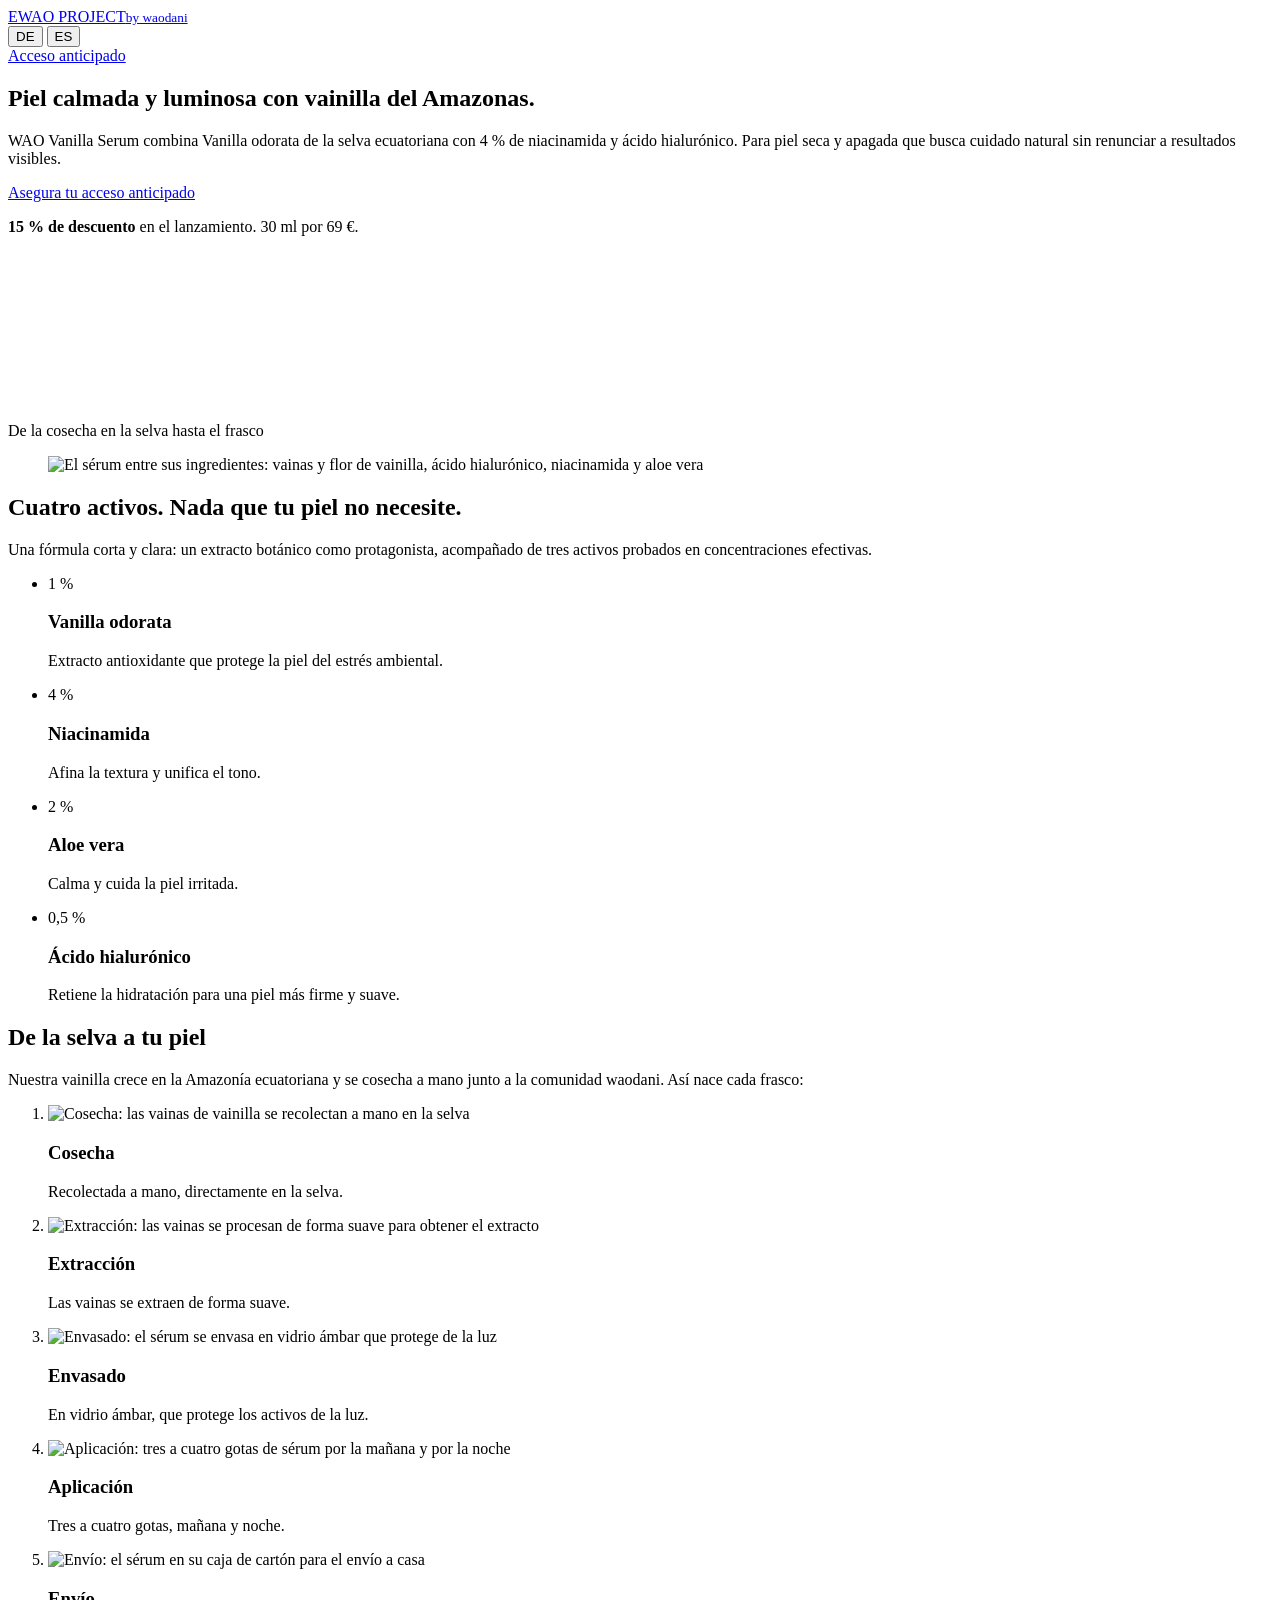
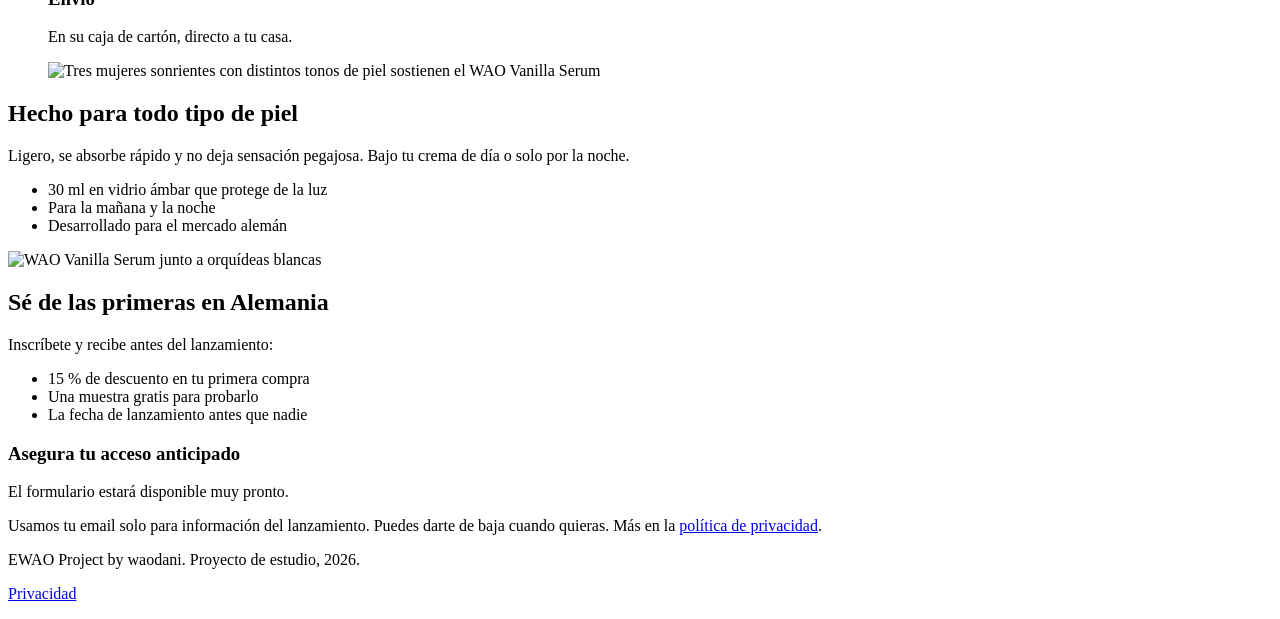
==== public/es/index.html @ 3b9f8891 "Rename public/index.html to public/es/index.html" ====
<!doctype html>
<html lang="es" data-static-lang="es">
<head>
<meta charset="utf-8">
<meta name="viewport" content="width=device-width, initial-scale=1">
<script src="/assets/tracking.js"></script>
<title>Sérum de vainilla con 4 % de niacinamida | WAO Vanilla Serum</title>
<meta name="description" content="Sérum facial con vainilla de la Amazonía, 4 % de niacinamida, aloe vera y ácido hialurónico. Asegura tu acceso anticipado con 15 % de descuento.">
<link rel="canonical" href="https://wao-vanilla-landing.pages.dev/es/">
<link rel="alternate" hreflang="de-DE" href="https://wao-vanilla-landing.pages.dev/">
<link rel="alternate" hreflang="es" href="https://wao-vanilla-landing.pages.dev/es/">
<link rel="alternate" hreflang="x-default" href="https://wao-vanilla-landing.pages.dev/">
<meta property="og:title" content="Sérum de vainilla con 4 % de niacinamida | WAO Vanilla Serum">
<meta property="og:description" content="Piel calmada y luminosa con vainilla del Amazonas.">
<meta property="og:image" content="https://wao-vanilla-landing.pages.dev/assets/produkt-orchidee-1243.webp">
<meta property="og:image:alt" content="WAO Vanilla Serum junto a orquídeas blancas">
<meta property="og:url" content="https://wao-vanilla-landing.pages.dev/es/">
<meta property="og:type" content="product">
<meta property="og:locale" content="es_ES">
<meta property="og:locale:alternate" content="de_DE">
<meta name="twitter:card" content="summary_large_image">
<meta name="twitter:title" content="Sérum de vainilla con 4 % de niacinamida | WAO Vanilla Serum">
<meta name="twitter:description" content="Piel calmada y luminosa con vainilla del Amazonas.">
<meta name="twitter:image" content="https://wao-vanilla-landing.pages.dev/assets/produkt-orchidee-1243.webp">
<script type="application/ld+json">
{
  "@context": "https://schema.org",
  "@type": "Product",
  "name": "WAO Vanilla Serum",
  "description": "Sérum facial con vainilla de la Amazonía, 4 % de niacinamida, aloe vera y ácido hialurónico. Asegura tu acceso anticipado con 15 % de descuento.",
  "image": [
    "https://wao-vanilla-landing.pages.dev/assets/produkt-orchidee-1243.webp",
    "https://wao-vanilla-landing.pages.dev/assets/produkt-pipette-1431.webp"
  ],
  "brand": {
    "@type": "Brand",
    "name": "EWAO Project by waodani"
  },
  "size": "30 ml",
  "inLanguage": "es",
  "offers": {
    "@type": "Offer",
    "url": "https://wao-vanilla-landing.pages.dev/es/",
    "priceCurrency": "EUR",
    "price": "69.00",
    "availability": "https://schema.org/PreOrder",
    "eligibleRegion": {
      "@type": "Country",
      "name": "DE"
    }
  }
}
</script>
<meta property="og:locale" content="de_DE">
<meta property="og:locale:alternate" content="es_ES">
<meta name="twitter:card" content="summary_large_image">
<meta name="twitter:title" content="Vanille Gesichtsserum mit 4 % Niacinamid | WAO Vanilla Serum">
<meta name="twitter:description" content="Ruhige, strahlende Haut mit Vanille aus dem Amazonas.">
<meta name="twitter:image" content="https://wao-vanilla-landing.pages.dev/assets/produkt-orchidee-1243.webp">
<script type="application/ld+json">
{
  "@context": "https://schema.org",
  "@type": "Product",
  "name": "WAO Vanilla Serum",
  "description": "Gesichtsserum mit Vanille aus dem Amazonas, 4 % Niacinamid, Aloe vera und Hyaluronsäure. Jetzt Early Access mit 15 % Launch-Rabatt sichern.",
  "image": [
    "https://wao-vanilla-landing.pages.dev/assets/produkt-orchidee-1243.webp",
    "https://wao-vanilla-landing.pages.dev/assets/produkt-pipette-1431.webp"
  ],
  "brand": {
    "@type": "Brand",
    "name": "EWAO Project by waodani"
  },
  "size": "30 ml",
  "inLanguage": "de-DE",
  "offers": {
    "@type": "Offer",
    "url": "https://wao-vanilla-landing.pages.dev/",
    "priceCurrency": "EUR",
    "price": "69.00",
    "availability": "https://schema.org/PreOrder",
    "eligibleRegion": {
      "@type": "Country",
      "name": "DE"
    }
  }
}
</script>
<meta name="theme-color" content="#2a1b13">
<link rel="preconnect" href="https://fonts.googleapis.com">
<link rel="preconnect" href="https://fonts.gstatic.com" crossorigin>
<link href="https://fonts.googleapis.com/css2?family=Antonio:wght@300;500&family=Literata:ital,opsz,wght@0,7..72,400;0,7..72,600;1,7..72,400&display=swap" rel="stylesheet">
<link rel="stylesheet" href="/assets/styles.css">
</head>
<body>
<noscript><iframe src="https://www.googletagmanager.com/ns.html?id=GTM-PHZ5CNPD" height="0" width="0" style="display:none;visibility:hidden"></iframe></noscript>

<header class="site-header">
  <div class="wrap">
    <a class="brand" href="/es/">EWAO PROJECT<small>by waodani</small></a>
    <div class="header-actions">
      <div class="lang" role="group" aria-label="Idioma / Sprache">
        <button type="button" data-lang="de" aria-pressed="false">DE</button>
        <button type="button" data-lang="es" aria-pressed="true">ES</button>
      </div>
      <a class="btn btn--small" href="#early-access" data-cta="header" data-i18n="cta_short">Acceso anticipado</a>
    </div>
  </div>
</header>

<main>
  <section class="hero">
    <div class="wrap">
      <div>
        <h1 data-i18n="hero_title">Piel calmada y luminosa con vainilla del Amazonas.</h1>
        <p class="hero-lede" data-i18n="hero_lede">WAO Vanilla Serum combina Vanilla odorata de la selva ecuatoriana con 4 % de niacinamida y ácido hialurónico. Para piel seca y apagada que busca cuidado natural sin renunciar a resultados visibles.</p>
        <div class="hero-cta">
          <a class="btn" href="#early-access" data-cta="hero" data-i18n="cta">Asegura tu acceso anticipado</a>
          <p class="hero-offer" data-i18n-html="hero_offer"><strong>15 % de descuento</strong> en el lanzamiento. 30 ml por 69 €.</p>
        </div>
      </div>
      <div>
        <div class="arch">
          <video autoplay muted loop playsinline preload="metadata" poster="/assets/herkunft-poster.jpg" aria-label="De la cosecha de vainilla en la selva hasta el sérum terminado">
            <source src="/assets/herkunft.mp4" type="video/mp4">
          </video>
        </div>
        <p class="arch-caption" data-i18n="hero_caption">De la cosecha en la selva hasta el frasco</p>
      </div>
    </div>
  </section>

  <section class="formula" id="formel">
    <div class="wrap">
      <figure>
        <img src="/assets/inhaltsstoffe-1264.webp" srcset="/assets/inhaltsstoffe-800.webp 800w, /assets/inhaltsstoffe-1264.webp 1264w" sizes="(max-width: 960px) 100vw, 640px" width="1264" height="832" loading="lazy" alt="El sérum entre sus ingredientes: vainas y flor de vainilla, ácido hialurónico, niacinamida y aloe vera">
      </figure>
      <div>
        <h2 data-i18n="formula_title">Cuatro activos. Nada que tu piel no necesite.</h2>
        <p class="intro" data-i18n="formula_intro">Una fórmula corta y clara: un extracto botánico como protagonista, acompañado de tres activos probados en concentraciones efectivas.</p>
        <ul class="actives">
          <li><span class="pct">1 %</span><div><h3>Vanilla odorata</h3><p data-i18n="a1">Extracto antioxidante que protege la piel del estrés ambiental.</p></div></li>
          <li><span class="pct">4 %</span><div><h3 data-i18n="a2_name">Niacinamida</h3><p data-i18n="a2">Afina la textura y unifica el tono.</p></div></li>
          <li><span class="pct">2 %</span><div><h3 data-i18n="a3_name">Aloe vera</h3><p data-i18n="a3">Calma y cuida la piel irritada.</p></div></li>
          <li><span class="pct">0,5 %</span><div><h3 data-i18n="a4_name">Ácido hialurónico</h3><p data-i18n="a4">Retiene la hidratación para una piel más firme y suave.</p></div></li>
        </ul>
      </div>
    </div>
  </section>

  <section class="origin" id="herkunft">
    <div class="wrap">
      <div class="origin-head">
        <h2 data-i18n="origin_title">De la selva a tu piel</h2>
        <p data-i18n="origin_intro">Nuestra vainilla crece en la Amazonía ecuatoriana y se cosecha a mano junto a la comunidad waodani. Así nace cada frasco:</p>
      </div>
      <ol class="steps">
        <li><img src="/assets/schritt-1.webp" width="720" height="405" loading="lazy" alt="Cosecha: las vainas de vainilla se recolectan a mano en la selva"><h3 data-i18n="s1_t">Cosecha</h3><p data-i18n="s1">Recolectada a mano, directamente en la selva.</p></li>
        <li><img src="/assets/schritt-2.webp" width="720" height="405" loading="lazy" alt="Extracción: las vainas se procesan de forma suave para obtener el extracto"><h3 data-i18n="s2_t">Extracción</h3><p data-i18n="s2">Las vainas se extraen de forma suave.</p></li>
        <li><img src="/assets/schritt-3.webp" width="720" height="405" loading="lazy" alt="Envasado: el sérum se envasa en vidrio ámbar que protege de la luz"><h3 data-i18n="s3_t">Envasado</h3><p data-i18n="s3">En vidrio ámbar, que protege los activos de la luz.</p></li>
        <li><img src="/assets/schritt-4.webp" width="720" height="405" loading="lazy" alt="Aplicación: tres a cuatro gotas de sérum por la mañana y por la noche"><h3 data-i18n="s4_t">Aplicación</h3><p data-i18n="s4">Tres a cuatro gotas, mañana y noche.</p></li>
        <li><img src="/assets/schritt-5.webp" width="720" height="405" loading="lazy" alt="Envío: el sérum en su caja de cartón para el envío a casa"><h3 data-i18n="s5_t">Envío</h3><p data-i18n="s5">En su caja de cartón, directo a tu casa.</p></li>
      </ol>
    </div>
  </section>

  <section class="people">
    <div class="grid">
      <figure>
        <img src="/assets/anwenderinnen-1264.webp" srcset="/assets/anwenderinnen-800.webp 800w, /assets/anwenderinnen-1264.webp 1264w" sizes="(max-width: 960px) 100vw, 65vw" width="1264" height="832" loading="lazy" alt="Tres mujeres sonrientes con distintos tonos de piel sostienen el WAO Vanilla Serum">
      </figure>
      <div class="text">
        <h2 data-i18n="people_title">Hecho para todo tipo de piel</h2>
        <p data-i18n="people_body">Ligero, se absorbe rápido y no deja sensación pegajosa. Bajo tu crema de día o solo por la noche.</p>
        <ul class="facts">
          <li data-i18n="f1">30 ml en vidrio ámbar que protege de la luz</li>
          <li data-i18n="f2">Para la mañana y la noche</li>
          <li data-i18n="f3">Desarrollado para el mercado alemán</li>
        </ul>
      </div>
    </div>
  </section>

  <section class="lead" id="early-access">
    <div class="wrap">
      <div class="pitch">
        <img src="/assets/produkt-orchidee-1243.webp" srcset="/assets/produkt-orchidee-800.webp 800w, /assets/produkt-orchidee-1243.webp 1243w" sizes="(max-width: 960px) 100vw, 560px" width="1243" height="848" loading="lazy" alt="WAO Vanilla Serum junto a orquídeas blancas">
        <h2 data-i18n="lead_title">Sé de las primeras en Alemania</h2>
        <p data-i18n="lead_body">Inscríbete y recibe antes del lanzamiento:</p>
        <ul class="perks">
          <li data-i18n="p1">15 % de descuento en tu primera compra</li>
          <li data-i18n="p2">Una muestra gratis para probarlo</li>
          <li data-i18n="p3">La fecha de lanzamiento antes que nadie</li>
        </ul>
      </div>
      <div class="form-card">
        <h3 data-i18n="form_title">Asegura tu acceso anticipado</h3>
        <div id="fillout-slot">
          <p class="form-placeholder" data-i18n="form_placeholder">El formulario estará disponible muy pronto.</p>
        </div>
        <p class="privacy-note" data-i18n-html="privacy_note">Usamos tu email solo para información del lanzamiento. Puedes darte de baja cuando quieras. Más en la <a href="/datenschutz">política de privacidad</a>.</p>
      </div>
    </div>
  </section>
</main>

<footer class="site-footer">
  <div class="wrap">
    <p data-i18n="footer">EWAO Project by waodani. Proyecto de estudio, 2026.</p>
    <p><a href="/datenschutz" data-i18n="privacy_link">Privacidad</a></p>
  </div>
</footer>

<div class="consent" id="consent" hidden role="dialog" aria-live="polite" aria-label="Configuración de cookies">
  <p data-i18n="consent_text">Usamos cookies de estadística (Google Analytics) y marketing (Meta). Tú decides si podemos usarlas.</p>
  <div class="actions">
    <button class="btn btn--small" type="button" data-consent="granted" data-i18n="consent_yes">Aceptar todas</button>
    <button class="btn btn--small btn--ghost" type="button" data-consent="denied" data-i18n="consent_no">Solo necesarias</button>
  </div>
</div>

<script src="/assets/site.js" defer></script>
</body>
</html>
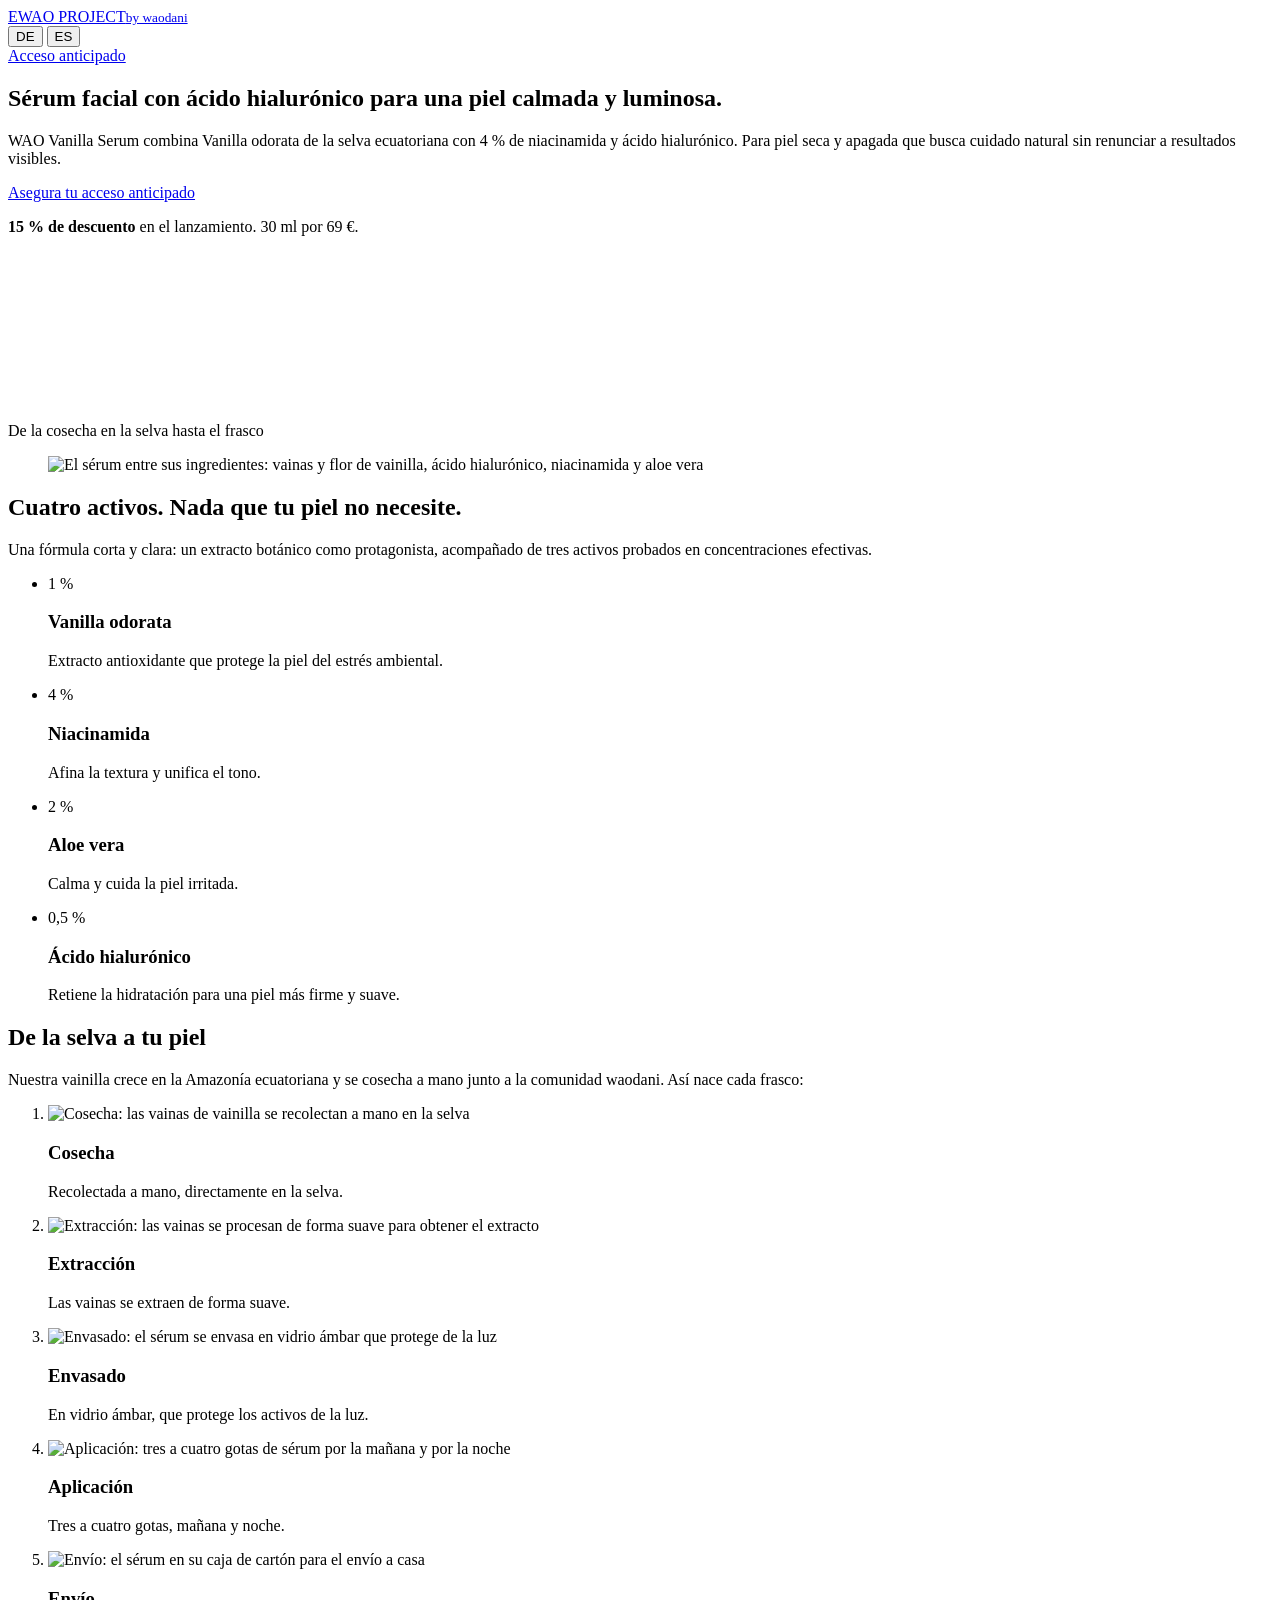
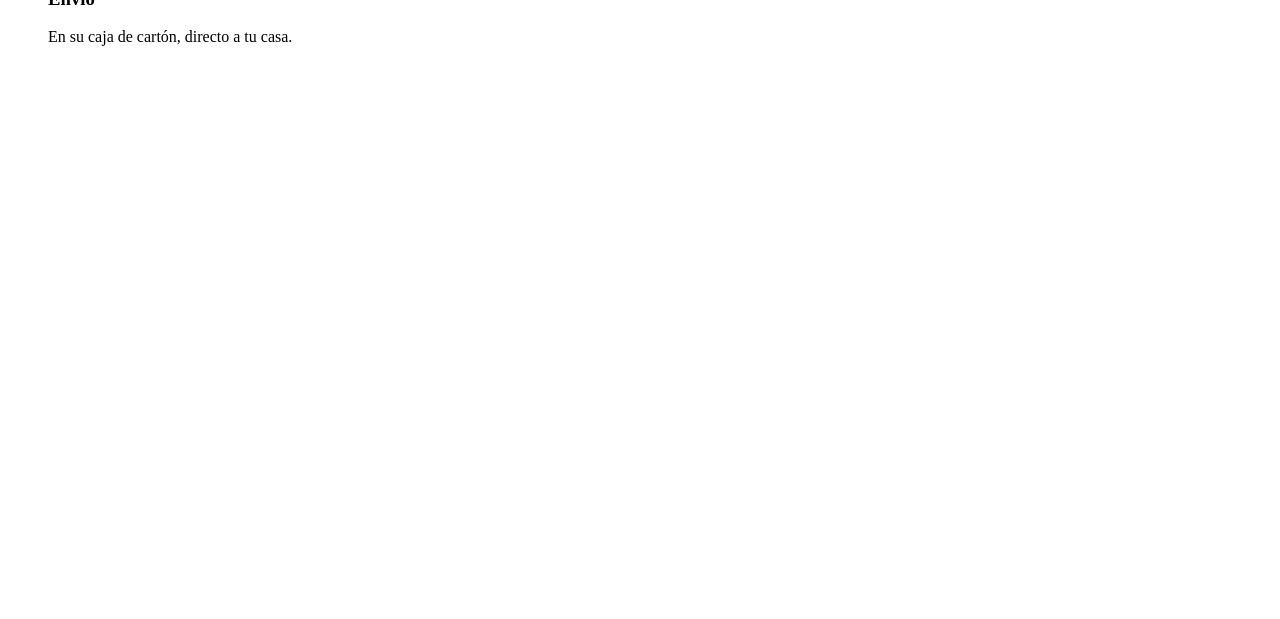
==== commit a99c6d41: "Update index.html" ====
--- a/public/es/index.html
+++ b/public/es/index.html
@@ -4,13 +4,13 @@
 <meta charset="utf-8">
 <meta name="viewport" content="width=device-width, initial-scale=1">
 <script src="/assets/tracking.js"></script>
-<title>Sérum de vainilla con 4 % de niacinamida | WAO Vanilla Serum</title>
-<meta name="description" content="Sérum facial con vainilla de la Amazonía, 4 % de niacinamida, aloe vera y ácido hialurónico. Asegura tu acceso anticipado con 15 % de descuento.">
+<title>Sérum con ácido hialurónico y 4 % de niacinamida | WAO Vanilla Serum</title>
+<meta name="description" content="Sérum facial con ácido hialurónico, 4 % de niacinamida, aloe vera y vainilla de la Amazonía. Asegura tu acceso anticipado con 15 % de descuento.">
 <link rel="canonical" href="https://wao-vanilla-landing.pages.dev/es/">
 <link rel="alternate" hreflang="de-DE" href="https://wao-vanilla-landing.pages.dev/">
 <link rel="alternate" hreflang="es" href="https://wao-vanilla-landing.pages.dev/es/">
 <link rel="alternate" hreflang="x-default" href="https://wao-vanilla-landing.pages.dev/">
-<meta property="og:title" content="Sérum de vainilla con 4 % de niacinamida | WAO Vanilla Serum">
+<meta property="og:title" content="Sérum con ácido hialurónico y 4 % de niacinamida | WAO Vanilla Serum">
 <meta property="og:description" content="Piel calmada y luminosa con vainilla del Amazonas.">
 <meta property="og:image" content="https://wao-vanilla-landing.pages.dev/assets/produkt-orchidee-1243.webp">
 <meta property="og:image:alt" content="WAO Vanilla Serum junto a orquídeas blancas">
@@ -19,7 +19,7 @@
 <meta property="og:locale" content="es_ES">
 <meta property="og:locale:alternate" content="de_DE">
 <meta name="twitter:card" content="summary_large_image">
-<meta name="twitter:title" content="Sérum de vainilla con 4 % de niacinamida | WAO Vanilla Serum">
+<meta name="twitter:title" content="Sérum con ácido hialurónico y 4 % de niacinamida | WAO Vanilla Serum">
 <meta name="twitter:description" content="Piel calmada y luminosa con vainilla del Amazonas.">
 <meta name="twitter:image" content="https://wao-vanilla-landing.pages.dev/assets/produkt-orchidee-1243.webp">
 <script type="application/ld+json">
@@ -27,7 +27,7 @@
   "@context": "https://schema.org",
   "@type": "Product",
   "name": "WAO Vanilla Serum",
-  "description": "Sérum facial con vainilla de la Amazonía, 4 % de niacinamida, aloe vera y ácido hialurónico. Asegura tu acceso anticipado con 15 % de descuento.",
+  "description": "Sérum facial con ácido hialurónico, 4 % de niacinamida, aloe vera y vainilla de la Amazonía. Asegura tu acceso anticipado con 15 % de descuento.",
   "image": [
     "https://wao-vanilla-landing.pages.dev/assets/produkt-orchidee-1243.webp",
     "https://wao-vanilla-landing.pages.dev/assets/produkt-pipette-1431.webp"
@@ -112,7 +112,7 @@
   <section class="hero">
     <div class="wrap">
       <div>
-        <h1 data-i18n="hero_title">Piel calmada y luminosa con vainilla del Amazonas.</h1>
+        <h1 data-i18n="hero_title">Sérum facial con ácido hialurónico para una piel calmada y luminosa.</h1>
         <p class="hero-lede" data-i18n="hero_lede">WAO Vanilla Serum combina Vanilla odorata de la selva ecuatoriana con 4 % de niacinamida y ácido hialurónico. Para piel seca y apagada que busca cuidado natural sin renunciar a resultados visibles.</p>
         <div class="hero-cta">
           <a class="btn" href="#early-access" data-cta="hero" data-i18n="cta">Asegura tu acceso anticipado</a>
